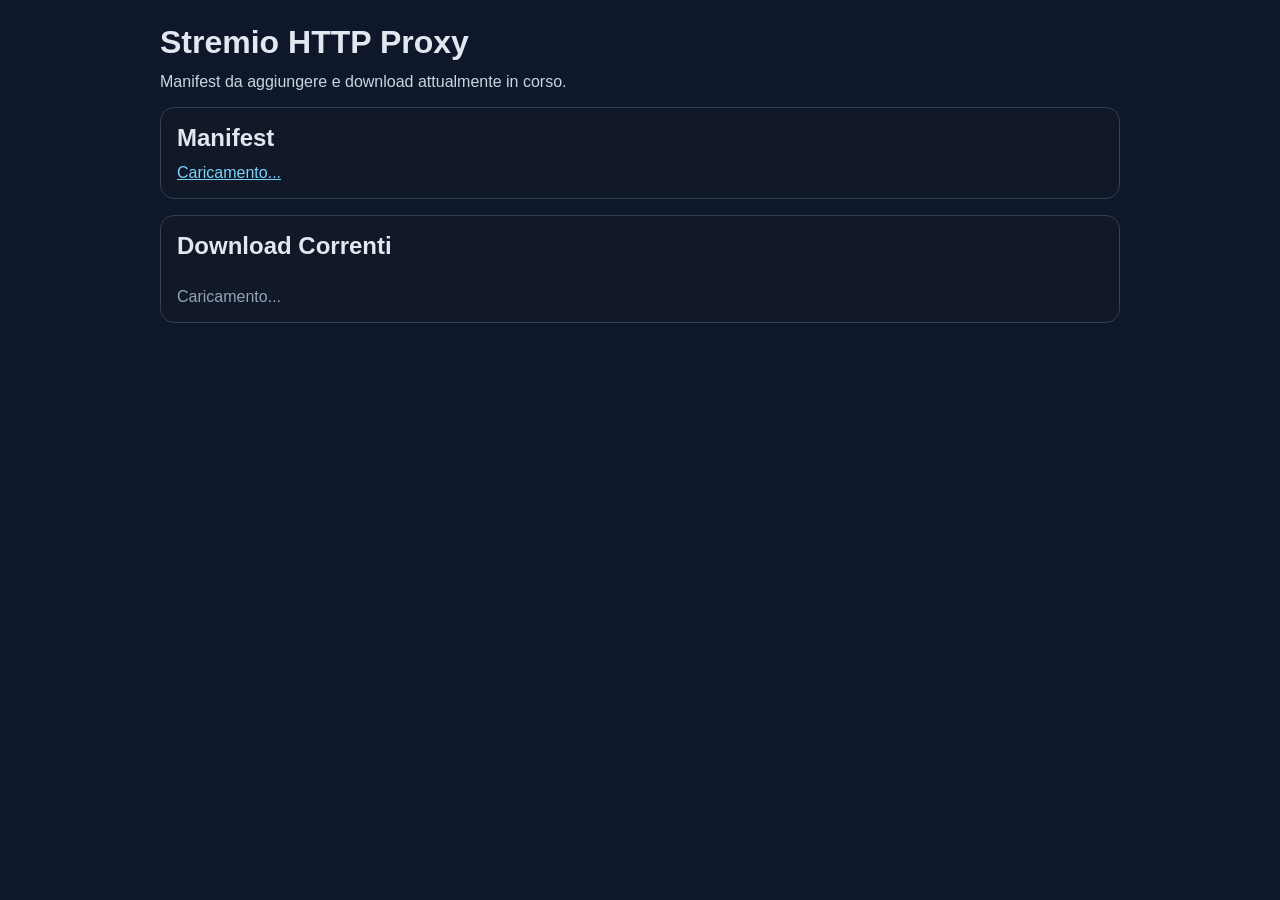
==== static/index.html @ cf1832e3 "feat: implement dashboard service and controller for download status management, add static HTML int" ====
<!DOCTYPE html>
<html lang="en">
<head>
  <meta charset="utf-8">
  <meta name="viewport" content="width=device-width, initial-scale=1">
  <title>Stremio HTTP Proxy</title>
  <style>
    :root {
      color-scheme: dark;
      font-family: Inter, Arial, sans-serif;
    }

    body {
      margin: 0;
      background: #0f172a;
      color: #e2e8f0;
    }

    main {
      max-width: 960px;
      margin: 0 auto;
      padding: 24px 16px 48px;
    }

    h1, h2 {
      margin: 0 0 12px;
    }

    p {
      margin: 0;
      color: #cbd5e1;
    }

    .panel {
      background: #111827;
      border: 1px solid #334155;
      border-radius: 14px;
      padding: 16px;
      margin-top: 16px;
    }

    .manifest {
      display: block;
      margin-top: 10px;
      color: #7dd3fc;
      word-break: break-all;
    }

    .meta {
      display: flex;
      flex-wrap: wrap;
      gap: 12px;
      margin-top: 10px;
      font-size: 14px;
      color: #94a3b8;
    }

    .downloads {
      display: grid;
      gap: 12px;
      margin-top: 16px;
    }

    .download {
      border: 1px solid #334155;
      border-radius: 12px;
      padding: 14px;
      background: #020617;
    }

    .download strong {
      display: block;
      margin-bottom: 8px;
      word-break: break-all;
    }

    .empty {
      color: #94a3b8;
    }
  </style>
</head>
<body>
  <main>
    <h1>Stremio HTTP Proxy</h1>
    <p>Manifest da aggiungere e download attualmente in corso.</p>

    <section class="panel">
      <h2>Manifest</h2>
      <a id="manifest-url" class="manifest" href="#">Caricamento...</a>
    </section>

    <section class="panel">
      <h2>Download Correnti</h2>
      <div id="summary" class="meta"></div>
      <div id="downloads" class="downloads">
        <p class="empty">Caricamento...</p>
      </div>
    </section>
  </main>

  <script>
    function formatBytes(value) {
      if (value === null || value === undefined) {
        return "unknown";
      }
      const units = ["B", "KB", "MB", "GB", "TB"];
      let size = value;
      let unitIndex = 0;
      while (size >= 1024 && unitIndex < units.length - 1) {
        size /= 1024;
        unitIndex += 1;
      }
      return `${size.toFixed(size >= 10 || unitIndex === 0 ? 0 : 1)} ${units[unitIndex]}`;
    }

    function formatSpeed(value) {
      if (value === null || value === undefined) {
        return "unknown";
      }
      return `${formatBytes(value)}/s`;
    }

    function formatTime(value) {
      if (!value) {
        return "unknown";
      }
      return new Date(value * 1000).toLocaleString();
    }

    function renderDownloads(downloads) {
      const container = document.getElementById("downloads");
      const summary = document.getElementById("summary");
      summary.textContent = `${downloads.length} download attivi`;

      if (!downloads.length) {
        container.innerHTML = '<p class="empty">Nessun download in corso.</p>';
        return;
      }

      container.innerHTML = downloads.map((download) => {
        const progress = download.progress_percent === null || download.progress_percent === undefined
          ? "unknown"
          : `${download.progress_percent.toFixed(2)}%`;
        const total = download.expected_bytes ? formatBytes(download.expected_bytes) : "unknown";
        const error = download.last_error || "none";
        return `
          <article class="download">
            <strong>${download.cache_key}</strong>
            <div class="meta">
              <span>status: ${download.status}</span>
              <span>progress: ${progress}</span>
              <span>downloaded: ${formatBytes(download.downloaded_bytes)} / ${total}</span>
              <span>speed: ${formatSpeed(download.download_speed_bytes_per_second)}</span>
              <span>attempt: ${download.attempt}</span>
            </div>
            <div class="meta">
              <span>last progress: ${formatTime(download.last_progress_at)}</span>
              <span>last error: ${error}</span>
            </div>
          </article>
        `;
      }).join("");
    }

    async function refresh() {
      const response = await fetch("/downloads", { headers: { "Accept": "application/json" } });
      const payload = await response.json();
      const manifestLink = document.getElementById("manifest-url");
      manifestLink.href = payload.manifest_url;
      manifestLink.textContent = payload.manifest_url;
      renderDownloads(payload.downloads || []);
    }

    refresh();
    setInterval(refresh, 10000);
  </script>
</body>
</html>
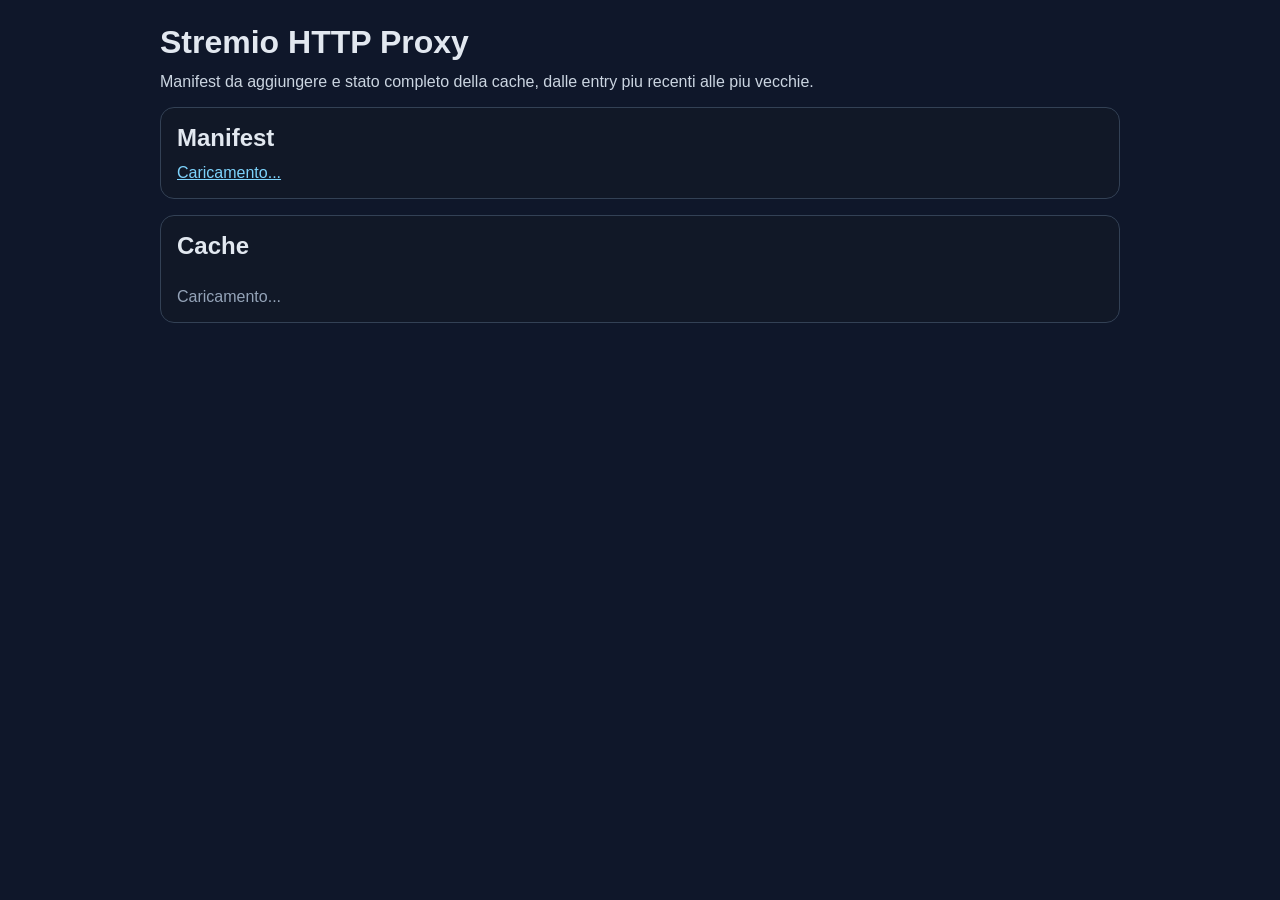
==== commit d2871b5b: "feat: enhance dashboard service to list all cache entries and include timestamps in download status" ====
--- a/static/index.html
+++ b/static/index.html
@@ -82,7 +82,7 @@
 <body>
   <main>
     <h1>Stremio HTTP Proxy</h1>
-    <p>Manifest da aggiungere e download attualmente in corso.</p>
+    <p>Manifest da aggiungere e stato completo della cache, dalle entry piu recenti alle piu vecchie.</p>
 
     <section class="panel">
       <h2>Manifest</h2>
@@ -90,7 +90,7 @@
     </section>
 
     <section class="panel">
-      <h2>Download Correnti</h2>
+      <h2>Cache</h2>
       <div id="summary" class="meta"></div>
       <div id="downloads" class="downloads">
         <p class="empty">Caricamento...</p>
@@ -130,10 +130,17 @@
     function renderDownloads(downloads) {
       const container = document.getElementById("downloads");
       const summary = document.getElementById("summary");
-      summary.textContent = `${downloads.length} download attivi`;
+      const counts = downloads.reduce((accumulator, download) => {
+        accumulator[download.status] = (accumulator[download.status] || 0) + 1;
+        return accumulator;
+      }, {});
+      const statusSummary = Object.entries(counts)
+        .map(([status, count]) => `${status}: ${count}`)
+        .join(" | ");
+      summary.textContent = `${downloads.length} entry totali${statusSummary ? ` | ${statusSummary}` : ""}`;
 
       if (!downloads.length) {
-        container.innerHTML = '<p class="empty">Nessun download in corso.</p>';
+        container.innerHTML = '<p class="empty">Nessuna entry presente in cache.</p>';
         return;
       }
 
@@ -154,6 +161,8 @@
               <span>attempt: ${download.attempt}</span>
             </div>
             <div class="meta">
+              <span>created: ${formatTime(download.created_at)}</span>
+              <span>completed: ${formatTime(download.completed_at)}</span>
               <span>last progress: ${formatTime(download.last_progress_at)}</span>
               <span>last error: ${error}</span>
             </div>
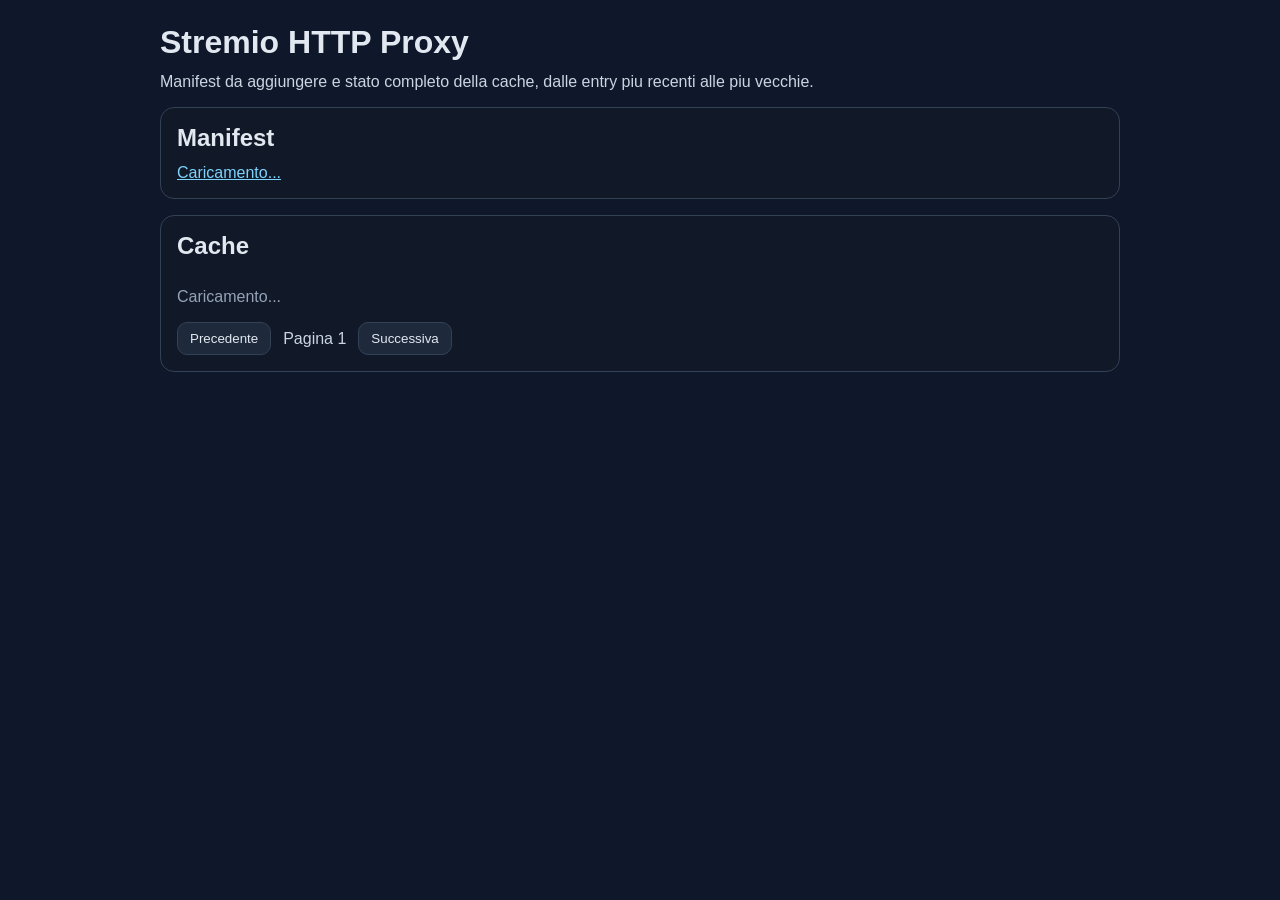
==== commit 96b73158: "Refactor download management and remove Redis dependency - Removed RedisManager and all related Redi" ====
--- a/static/index.html
+++ b/static/index.html
@@ -61,6 +61,28 @@
       margin-top: 16px;
     }
 
+    .pagination {
+      display: flex;
+      align-items: center;
+      gap: 12px;
+      margin-top: 16px;
+      color: #cbd5e1;
+    }
+
+    button {
+      border: 1px solid #334155;
+      background: #1e293b;
+      color: #e2e8f0;
+      border-radius: 10px;
+      padding: 8px 12px;
+      cursor: pointer;
+    }
+
+    button:disabled {
+      opacity: 0.45;
+      cursor: not-allowed;
+    }
+
     .download {
       border: 1px solid #334155;
       border-radius: 12px;
@@ -95,10 +117,18 @@
       <div id="downloads" class="downloads">
         <p class="empty">Caricamento...</p>
       </div>
+      <div class="pagination">
+        <button id="prev-page" type="button">Precedente</button>
+        <span id="page-info">Pagina 1</span>
+        <button id="next-page" type="button">Successiva</button>
+      </div>
     </section>
   </main>
 
   <script>
+    const defaultLimit = 10;
+    let currentPage = 1;
+
     function formatBytes(value) {
       if (value === null || value === undefined) {
         return "unknown";
@@ -127,7 +157,17 @@
       return new Date(value * 1000).toLocaleString();
     }
 
-    function renderDownloads(downloads) {
+    function updatePagination(payload) {
+      const pageInfo = document.getElementById("page-info");
+      const previousButton = document.getElementById("prev-page");
+      const nextButton = document.getElementById("next-page");
+      pageInfo.textContent = `Pagina ${payload.page} di ${payload.total_pages}`;
+      previousButton.disabled = payload.page <= 1;
+      nextButton.disabled = payload.page >= payload.total_pages;
+    }
+
+    function renderDownloads(payload) {
+      const downloads = payload.downloads || [];
       const container = document.getElementById("downloads");
       const summary = document.getElementById("summary");
       const counts = downloads.reduce((accumulator, download) => {
@@ -137,10 +177,11 @@
       const statusSummary = Object.entries(counts)
         .map(([status, count]) => `${status}: ${count}`)
         .join(" | ");
-      summary.textContent = `${downloads.length} entry totali${statusSummary ? ` | ${statusSummary}` : ""}`;
+      summary.textContent = `${payload.total_items} entry totali | cache: ${formatBytes(payload.total_cache_bytes)} | ${downloads.length} in questa pagina${statusSummary ? ` | ${statusSummary}` : ""}`;
 
       if (!downloads.length) {
         container.innerHTML = '<p class="empty">Nessuna entry presente in cache.</p>';
+        updatePagination(payload);
         return;
       }
 
@@ -150,10 +191,12 @@
           : `${download.progress_percent.toFixed(2)}%`;
         const total = download.expected_bytes ? formatBytes(download.expected_bytes) : "unknown";
         const error = download.last_error || "none";
+        const headline = download.title || download.cache_key;
         return `
           <article class="download">
-            <strong>${download.cache_key}</strong>
+            <strong>${headline}</strong>
             <div class="meta">
+              <span>cache key: ${download.cache_key}</span>
               <span>status: ${download.status}</span>
               <span>progress: ${progress}</span>
               <span>downloaded: ${formatBytes(download.downloaded_bytes)} / ${total}</span>
@@ -169,16 +212,31 @@
           </article>
         `;
       }).join("");
+      updatePagination(payload);
     }
 
     async function refresh() {
-      const response = await fetch("/downloads", { headers: { "Accept": "application/json" } });
+      const response = await fetch(`/downloads?page=${currentPage}&limit=${defaultLimit}`, { headers: { "Accept": "application/json" } });
       const payload = await response.json();
       const manifestLink = document.getElementById("manifest-url");
       manifestLink.href = payload.manifest_url;
       manifestLink.textContent = payload.manifest_url;
-      renderDownloads(payload.downloads || []);
-    }
+      currentPage = payload.page;
+      renderDownloads(payload);
+    }
+
+    document.getElementById("prev-page").addEventListener("click", async () => {
+      if (currentPage <= 1) {
+        return;
+      }
+      currentPage -= 1;
+      await refresh();
+    });
+
+    document.getElementById("next-page").addEventListener("click", async () => {
+      currentPage += 1;
+      await refresh();
+    });
 
     refresh();
     setInterval(refresh, 10000);
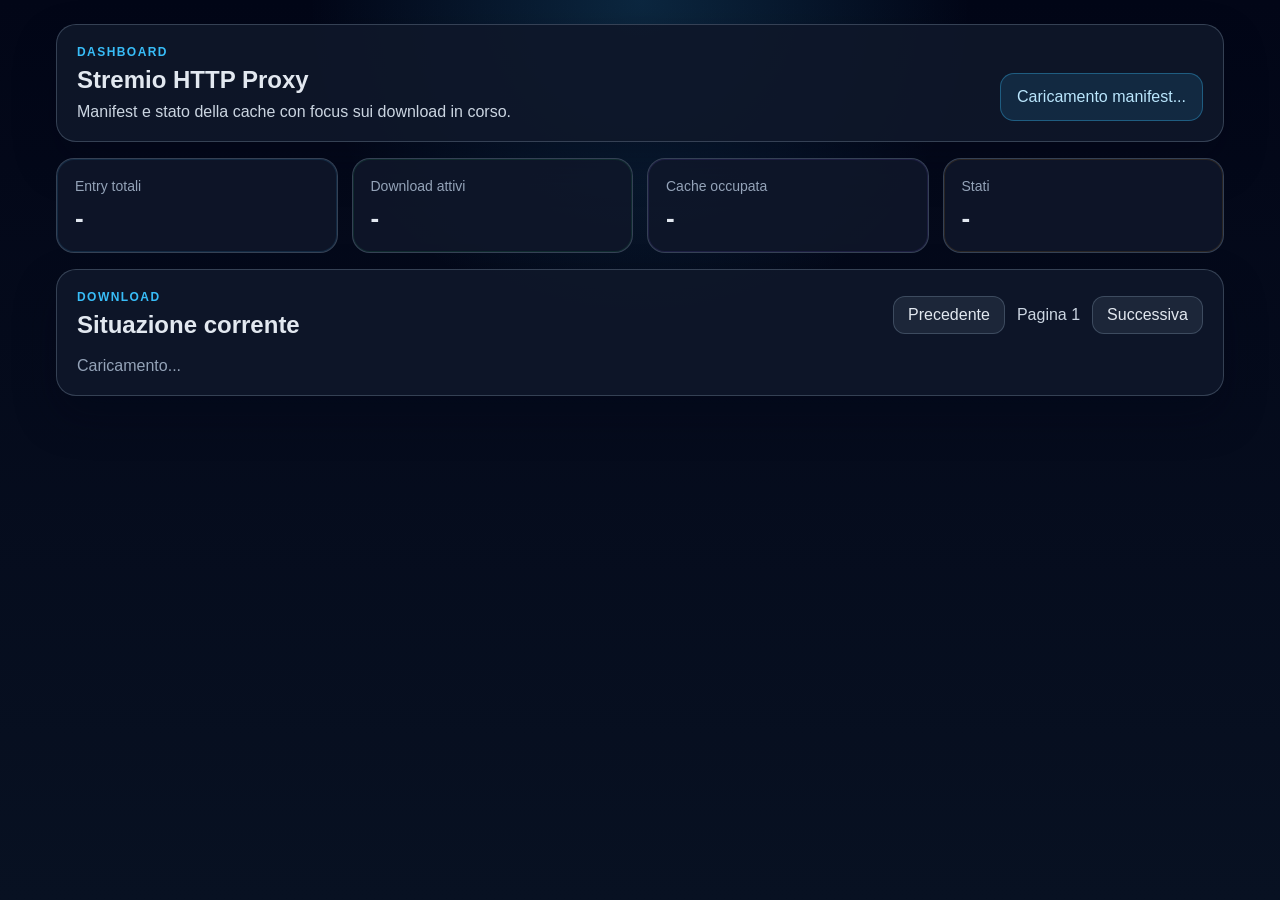
==== commit 9dd2962c: "feat: implement basic authentication for dashboard service and cache controller - Added BasicAuthSer" ====
--- a/static/index.html
+++ b/static/index.html
@@ -1,245 +1,60 @@
 <!DOCTYPE html>
-<html lang="en">
+<html lang="it">
 <head>
   <meta charset="utf-8">
   <meta name="viewport" content="width=device-width, initial-scale=1">
   <title>Stremio HTTP Proxy</title>
-  <style>
-    :root {
-      color-scheme: dark;
-      font-family: Inter, Arial, sans-serif;
-    }
-
-    body {
-      margin: 0;
-      background: #0f172a;
-      color: #e2e8f0;
-    }
-
-    main {
-      max-width: 960px;
-      margin: 0 auto;
-      padding: 24px 16px 48px;
-    }
-
-    h1, h2 {
-      margin: 0 0 12px;
-    }
-
-    p {
-      margin: 0;
-      color: #cbd5e1;
-    }
-
-    .panel {
-      background: #111827;
-      border: 1px solid #334155;
-      border-radius: 14px;
-      padding: 16px;
-      margin-top: 16px;
-    }
-
-    .manifest {
-      display: block;
-      margin-top: 10px;
-      color: #7dd3fc;
-      word-break: break-all;
-    }
-
-    .meta {
-      display: flex;
-      flex-wrap: wrap;
-      gap: 12px;
-      margin-top: 10px;
-      font-size: 14px;
-      color: #94a3b8;
-    }
-
-    .downloads {
-      display: grid;
-      gap: 12px;
-      margin-top: 16px;
-    }
-
-    .pagination {
-      display: flex;
-      align-items: center;
-      gap: 12px;
-      margin-top: 16px;
-      color: #cbd5e1;
-    }
-
-    button {
-      border: 1px solid #334155;
-      background: #1e293b;
-      color: #e2e8f0;
-      border-radius: 10px;
-      padding: 8px 12px;
-      cursor: pointer;
-    }
-
-    button:disabled {
-      opacity: 0.45;
-      cursor: not-allowed;
-    }
-
-    .download {
-      border: 1px solid #334155;
-      border-radius: 12px;
-      padding: 14px;
-      background: #020617;
-    }
-
-    .download strong {
-      display: block;
-      margin-bottom: 8px;
-      word-break: break-all;
-    }
-
-    .empty {
-      color: #94a3b8;
-    }
-  </style>
+  <link rel="stylesheet" href="/static/app.css">
 </head>
 <body>
-  <main>
-    <h1>Stremio HTTP Proxy</h1>
-    <p>Manifest da aggiungere e stato completo della cache, dalle entry piu recenti alle piu vecchie.</p>
+  <main class="layout">
+    <section class="hero panel">
+      <div>
+        <p class="eyebrow">Dashboard</p>
+        <h1>Stremio HTTP Proxy</h1>
+        <p class="subtitle">Manifest e stato della cache con focus sui download in corso.</p>
+      </div>
+      <a id="manifest-url" class="manifest-link" href="#">Caricamento manifest...</a>
+    </section>
 
-    <section class="panel">
-      <h2>Manifest</h2>
-      <a id="manifest-url" class="manifest" href="#">Caricamento...</a>
+    <section class="summary-grid" id="summary-cards">
+      <article class="summary-card accent-blue">
+        <span class="summary-label">Entry totali</span>
+        <strong id="summary-total-items">-</strong>
+      </article>
+      <article class="summary-card accent-green">
+        <span class="summary-label">Download attivi</span>
+        <strong id="summary-active-downloads">-</strong>
+      </article>
+      <article class="summary-card accent-violet">
+        <span class="summary-label">Cache occupata</span>
+        <strong id="summary-cache-size">-</strong>
+      </article>
+      <article class="summary-card accent-amber">
+        <span class="summary-label">Stati</span>
+        <strong id="summary-status-counts">-</strong>
+      </article>
     </section>
 
     <section class="panel">
-      <h2>Cache</h2>
-      <div id="summary" class="meta"></div>
+      <div class="section-heading">
+        <div>
+          <p class="eyebrow">Download</p>
+          <h2>Situazione corrente</h2>
+        </div>
+        <div class="pagination">
+          <button id="prev-page" type="button">Precedente</button>
+          <span id="page-info">Pagina 1</span>
+          <button id="next-page" type="button">Successiva</button>
+        </div>
+      </div>
+
       <div id="downloads" class="downloads">
         <p class="empty">Caricamento...</p>
-      </div>
-      <div class="pagination">
-        <button id="prev-page" type="button">Precedente</button>
-        <span id="page-info">Pagina 1</span>
-        <button id="next-page" type="button">Successiva</button>
       </div>
     </section>
   </main>
 
-  <script>
-    const defaultLimit = 10;
-    let currentPage = 1;
-
-    function formatBytes(value) {
-      if (value === null || value === undefined) {
-        return "unknown";
-      }
-      const units = ["B", "KB", "MB", "GB", "TB"];
-      let size = value;
-      let unitIndex = 0;
-      while (size >= 1024 && unitIndex < units.length - 1) {
-        size /= 1024;
-        unitIndex += 1;
-      }
-      return `${size.toFixed(size >= 10 || unitIndex === 0 ? 0 : 1)} ${units[unitIndex]}`;
-    }
-
-    function formatSpeed(value) {
-      if (value === null || value === undefined) {
-        return "unknown";
-      }
-      return `${formatBytes(value)}/s`;
-    }
-
-    function formatTime(value) {
-      if (!value) {
-        return "unknown";
-      }
-      return new Date(value * 1000).toLocaleString();
-    }
-
-    function updatePagination(payload) {
-      const pageInfo = document.getElementById("page-info");
-      const previousButton = document.getElementById("prev-page");
-      const nextButton = document.getElementById("next-page");
-      pageInfo.textContent = `Pagina ${payload.page} di ${payload.total_pages}`;
-      previousButton.disabled = payload.page <= 1;
-      nextButton.disabled = payload.page >= payload.total_pages;
-    }
-
-    function renderDownloads(payload) {
-      const downloads = payload.downloads || [];
-      const container = document.getElementById("downloads");
-      const summary = document.getElementById("summary");
-      const counts = downloads.reduce((accumulator, download) => {
-        accumulator[download.status] = (accumulator[download.status] || 0) + 1;
-        return accumulator;
-      }, {});
-      const statusSummary = Object.entries(counts)
-        .map(([status, count]) => `${status}: ${count}`)
-        .join(" | ");
-      summary.textContent = `${payload.total_items} entry totali | cache: ${formatBytes(payload.total_cache_bytes)} | ${downloads.length} in questa pagina${statusSummary ? ` | ${statusSummary}` : ""}`;
-
-      if (!downloads.length) {
-        container.innerHTML = '<p class="empty">Nessuna entry presente in cache.</p>';
-        updatePagination(payload);
-        return;
-      }
-
-      container.innerHTML = downloads.map((download) => {
-        const progress = download.progress_percent === null || download.progress_percent === undefined
-          ? "unknown"
-          : `${download.progress_percent.toFixed(2)}%`;
-        const total = download.expected_bytes ? formatBytes(download.expected_bytes) : "unknown";
-        const error = download.last_error || "none";
-        const headline = download.title || download.cache_key;
-        return `
-          <article class="download">
-            <strong>${headline}</strong>
-            <div class="meta">
-              <span>cache key: ${download.cache_key}</span>
-              <span>status: ${download.status}</span>
-              <span>progress: ${progress}</span>
-              <span>downloaded: ${formatBytes(download.downloaded_bytes)} / ${total}</span>
-              <span>speed: ${formatSpeed(download.download_speed_bytes_per_second)}</span>
-              <span>attempt: ${download.attempt}</span>
-            </div>
-            <div class="meta">
-              <span>created: ${formatTime(download.created_at)}</span>
-              <span>completed: ${formatTime(download.completed_at)}</span>
-              <span>last progress: ${formatTime(download.last_progress_at)}</span>
-              <span>last error: ${error}</span>
-            </div>
-          </article>
-        `;
-      }).join("");
-      updatePagination(payload);
-    }
-
-    async function refresh() {
-      const response = await fetch(`/downloads?page=${currentPage}&limit=${defaultLimit}`, { headers: { "Accept": "application/json" } });
-      const payload = await response.json();
-      const manifestLink = document.getElementById("manifest-url");
-      manifestLink.href = payload.manifest_url;
-      manifestLink.textContent = payload.manifest_url;
-      currentPage = payload.page;
-      renderDownloads(payload);
-    }
-
-    document.getElementById("prev-page").addEventListener("click", async () => {
-      if (currentPage <= 1) {
-        return;
-      }
-      currentPage -= 1;
-      await refresh();
-    });
-
-    document.getElementById("next-page").addEventListener("click", async () => {
-      currentPage += 1;
-      await refresh();
-    });
-
-    refresh();
-    setInterval(refresh, 10000);
-  </script>
+  <script src="/static/app.js"></script>
 </body>
 </html>
--- a/static/app.css
+++ b/static/app.css
@@ -0,0 +1,360 @@
+:root {
+  color-scheme: dark;
+  font-family: Inter, Arial, sans-serif;
+  --bg: #020617;
+  --panel: #0f172a;
+  --panel-strong: #111c35;
+  --border: #334155;
+  --text: #e2e8f0;
+  --muted: #94a3b8;
+  --blue: #38bdf8;
+  --green: #22c55e;
+  --amber: #f59e0b;
+  --red: #ef4444;
+  --violet: #8b5cf6;
+}
+
+* {
+  box-sizing: border-box;
+}
+
+body {
+  margin: 0;
+  min-height: 100vh;
+  background:
+    radial-gradient(circle at top, rgba(56, 189, 248, 0.18), transparent 30%),
+    linear-gradient(180deg, #020617 0%, #081122 100%);
+  color: var(--text);
+}
+
+button,
+a {
+  font: inherit;
+}
+
+.layout {
+  max-width: 1200px;
+  margin: 0 auto;
+  padding: 24px 16px 48px;
+}
+
+.panel {
+  background: rgba(15, 23, 42, 0.92);
+  border: 1px solid rgba(71, 85, 105, 0.7);
+  border-radius: 20px;
+  padding: 20px;
+  box-shadow: 0 20px 40px rgba(2, 6, 23, 0.35);
+}
+
+.hero {
+  display: flex;
+  justify-content: space-between;
+  align-items: flex-end;
+  gap: 16px;
+}
+
+.eyebrow {
+  margin: 0 0 8px;
+  color: var(--blue);
+  text-transform: uppercase;
+  letter-spacing: 0.12em;
+  font-size: 12px;
+  font-weight: 700;
+}
+
+h1,
+h2,
+p {
+  margin: 0;
+}
+
+h1,
+h2 {
+  line-height: 1.1;
+}
+
+.subtitle {
+  margin-top: 10px;
+  color: #cbd5e1;
+}
+
+.manifest-link {
+  display: inline-flex;
+  align-items: center;
+  min-height: 48px;
+  padding: 12px 16px;
+  border-radius: 14px;
+  background: rgba(56, 189, 248, 0.12);
+  border: 1px solid rgba(56, 189, 248, 0.35);
+  color: #bae6fd;
+  text-decoration: none;
+  word-break: break-all;
+}
+
+.summary-grid {
+  display: grid;
+  grid-template-columns: repeat(4, minmax(0, 1fr));
+  gap: 14px;
+  margin: 16px 0;
+}
+
+.summary-card {
+  background: rgba(15, 23, 42, 0.9);
+  border: 1px solid rgba(71, 85, 105, 0.7);
+  border-radius: 18px;
+  padding: 18px;
+}
+
+.summary-card strong {
+  display: block;
+  margin-top: 8px;
+  font-size: 26px;
+}
+
+.summary-label {
+  color: var(--muted);
+  font-size: 14px;
+}
+
+.accent-blue {
+  box-shadow: inset 0 0 0 1px rgba(56, 189, 248, 0.12);
+}
+
+.accent-green {
+  box-shadow: inset 0 0 0 1px rgba(34, 197, 94, 0.12);
+}
+
+.accent-violet {
+  box-shadow: inset 0 0 0 1px rgba(139, 92, 246, 0.12);
+}
+
+.accent-amber {
+  box-shadow: inset 0 0 0 1px rgba(245, 158, 11, 0.12);
+}
+
+.section-heading {
+  display: flex;
+  justify-content: space-between;
+  align-items: center;
+  gap: 16px;
+  margin-bottom: 18px;
+}
+
+.downloads {
+  display: grid;
+  gap: 14px;
+}
+
+.download-card {
+  padding: 18px;
+  border-radius: 18px;
+  border: 1px solid rgba(71, 85, 105, 0.8);
+  background: rgba(2, 6, 23, 0.9);
+}
+
+.download-card.is-active {
+  background: linear-gradient(180deg, rgba(17, 28, 53, 0.95), rgba(8, 17, 34, 0.95));
+  border-color: rgba(56, 189, 248, 0.7);
+}
+
+.download-card.is-ready {
+  border-color: rgba(34, 197, 94, 0.45);
+}
+
+.download-card.is-failed {
+  border-color: rgba(239, 68, 68, 0.55);
+}
+
+.download-header {
+  display: flex;
+  justify-content: space-between;
+  gap: 12px;
+  align-items: flex-start;
+}
+
+.download-title {
+  margin: 0;
+  font-size: 18px;
+  word-break: break-word;
+}
+
+.download-key {
+  margin-top: 8px;
+  color: var(--muted);
+  font-size: 13px;
+  word-break: break-all;
+}
+
+.status-badge {
+  flex-shrink: 0;
+  border-radius: 999px;
+  padding: 8px 12px;
+  text-transform: uppercase;
+  font-size: 12px;
+  letter-spacing: 0.08em;
+  font-weight: 700;
+  border: 1px solid transparent;
+}
+
+.status-downloading,
+.status-processing {
+  background: rgba(56, 189, 248, 0.14);
+  border-color: rgba(56, 189, 248, 0.38);
+  color: #bae6fd;
+}
+
+.status-ready {
+  background: rgba(34, 197, 94, 0.14);
+  border-color: rgba(34, 197, 94, 0.38);
+  color: #bbf7d0;
+}
+
+.status-queued {
+  background: rgba(245, 158, 11, 0.14);
+  border-color: rgba(245, 158, 11, 0.38);
+  color: #fde68a;
+}
+
+.status-failed {
+  background: rgba(239, 68, 68, 0.14);
+  border-color: rgba(239, 68, 68, 0.38);
+  color: #fecaca;
+}
+
+.status-missing {
+  background: rgba(148, 163, 184, 0.14);
+  border-color: rgba(148, 163, 184, 0.3);
+  color: #cbd5e1;
+}
+
+.progress-row {
+  display: grid;
+  grid-template-columns: minmax(0, 1fr) auto auto;
+  gap: 12px;
+  align-items: center;
+  margin: 16px 0 14px;
+}
+
+.progress-track {
+  overflow: hidden;
+  height: 12px;
+  border-radius: 999px;
+  background: rgba(51, 65, 85, 0.85);
+}
+
+.progress-fill {
+  height: 100%;
+  border-radius: inherit;
+  background: linear-gradient(90deg, #0ea5e9 0%, #22c55e 100%);
+}
+
+.progress-value,
+.speed-indicator {
+  font-weight: 700;
+  white-space: nowrap;
+}
+
+.speed-fast {
+  color: #4ade80;
+}
+
+.speed-medium {
+  color: #facc15;
+}
+
+.speed-slow {
+  color: #f87171;
+}
+
+.metrics-grid {
+  display: grid;
+  grid-template-columns: repeat(3, minmax(0, 1fr));
+  gap: 10px;
+}
+
+.metric {
+  padding: 12px;
+  border-radius: 14px;
+  background: rgba(15, 23, 42, 0.75);
+  border: 1px solid rgba(51, 65, 85, 0.7);
+}
+
+.metric-label {
+  display: block;
+  color: var(--muted);
+  font-size: 12px;
+  text-transform: uppercase;
+  letter-spacing: 0.08em;
+}
+
+.metric-value {
+  display: block;
+  margin-top: 6px;
+  font-weight: 600;
+  word-break: break-word;
+}
+
+.error-box {
+  margin-top: 12px;
+  padding: 12px;
+  border-radius: 14px;
+  border: 1px solid rgba(239, 68, 68, 0.35);
+  background: rgba(127, 29, 29, 0.18);
+}
+
+.error-box .metric-value {
+  max-height: 96px;
+  overflow: auto;
+  overflow-wrap: anywhere;
+}
+
+.pagination {
+  display: flex;
+  align-items: center;
+  gap: 12px;
+  color: #cbd5e1;
+}
+
+button {
+  border: 1px solid rgba(71, 85, 105, 0.8);
+  background: rgba(30, 41, 59, 0.9);
+  color: var(--text);
+  border-radius: 12px;
+  padding: 9px 14px;
+  cursor: pointer;
+}
+
+button:disabled {
+  opacity: 0.45;
+  cursor: not-allowed;
+}
+
+.empty {
+  color: var(--muted);
+}
+
+@media (max-width: 900px) {
+  .summary-grid,
+  .metrics-grid {
+    grid-template-columns: repeat(2, minmax(0, 1fr));
+  }
+}
+
+@media (max-width: 720px) {
+  .hero,
+  .section-heading,
+  .download-header,
+  .progress-row {
+    grid-template-columns: 1fr;
+    display: grid;
+  }
+
+  .summary-grid,
+  .metrics-grid {
+    grid-template-columns: 1fr;
+  }
+
+  .pagination {
+    flex-wrap: wrap;
+  }
+}
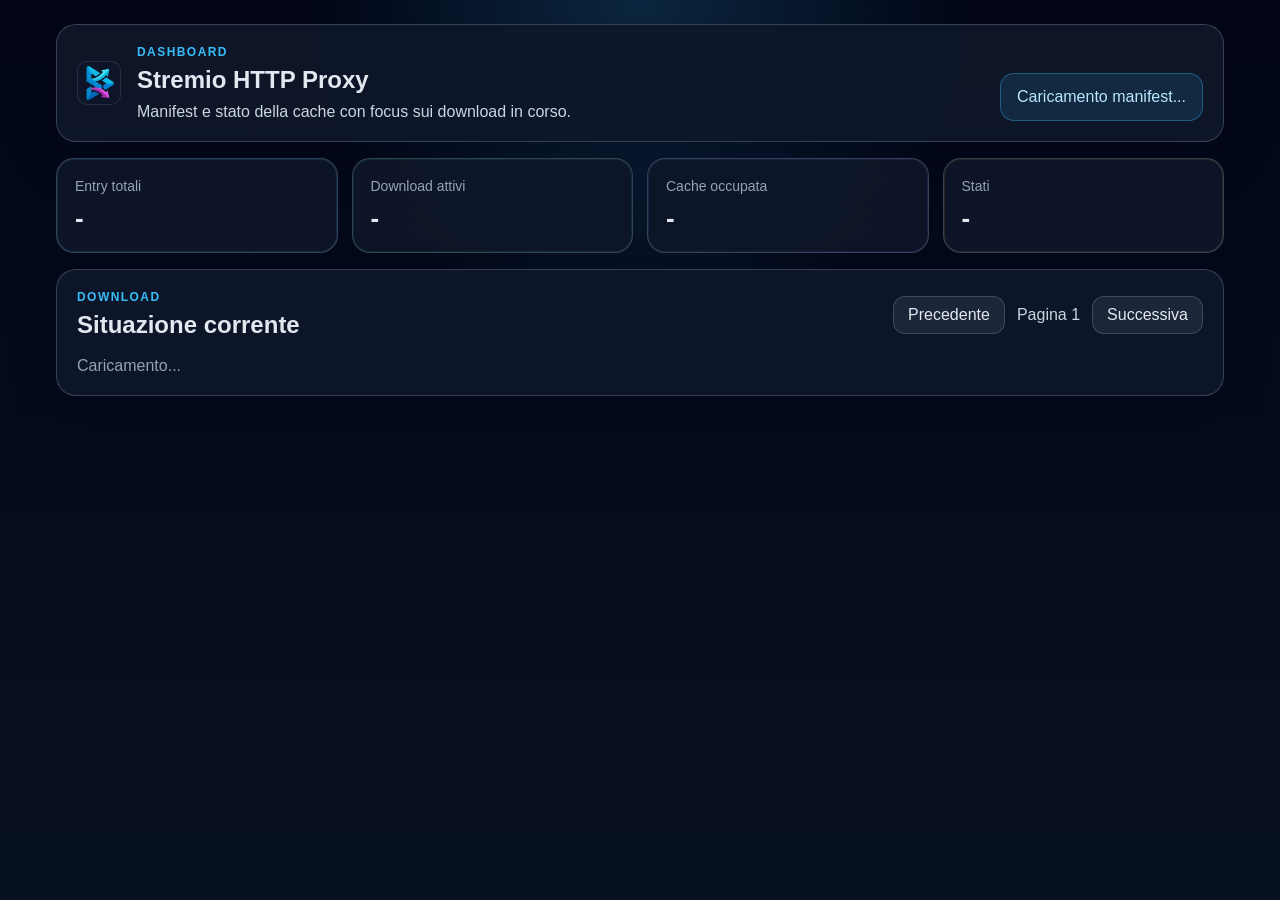
==== commit 0094d867: "feat(branding): add favicon and logo assets to frontend" ====
--- a/static/index.html
+++ b/static/index.html
@@ -4,15 +4,22 @@
   <meta charset="utf-8">
   <meta name="viewport" content="width=device-width, initial-scale=1">
   <title>Stremio HTTP Proxy</title>
+  <link rel="icon" type="image/x-icon" href="/static/favicon.ico">
+  <link rel="icon" type="image/png" sizes="32x32" href="/static/favicon-32x32.png">
+  <link rel="icon" type="image/png" sizes="16x16" href="/static/favicon-16x16.png">
+  <link rel="apple-touch-icon" sizes="180x180" href="/static/apple-touch-icon.png">
   <link rel="stylesheet" href="/static/app.css">
 </head>
 <body>
   <main class="layout">
     <section class="hero panel">
-      <div>
-        <p class="eyebrow">Dashboard</p>
-        <h1>Stremio HTTP Proxy</h1>
-        <p class="subtitle">Manifest e stato della cache con focus sui download in corso.</p>
+      <div style="display: flex; align-items: center; gap: 16px;">
+        <img src="/static/logo.png" alt="Logo" style="width: 44px; height: 44px; object-fit: contain; border-radius: 10px; background: rgba(15, 23, 42, 0.6); padding: 2px; border: 1px solid rgba(255, 255, 255, 0.1);">
+        <div>
+          <p class="eyebrow">Dashboard</p>
+          <h1>Stremio HTTP Proxy</h1>
+          <p class="subtitle">Manifest e stato della cache con focus sui download in corso.</p>
+        </div>
       </div>
       <a id="manifest-url" class="manifest-link" href="#">Caricamento manifest...</a>
     </section>
